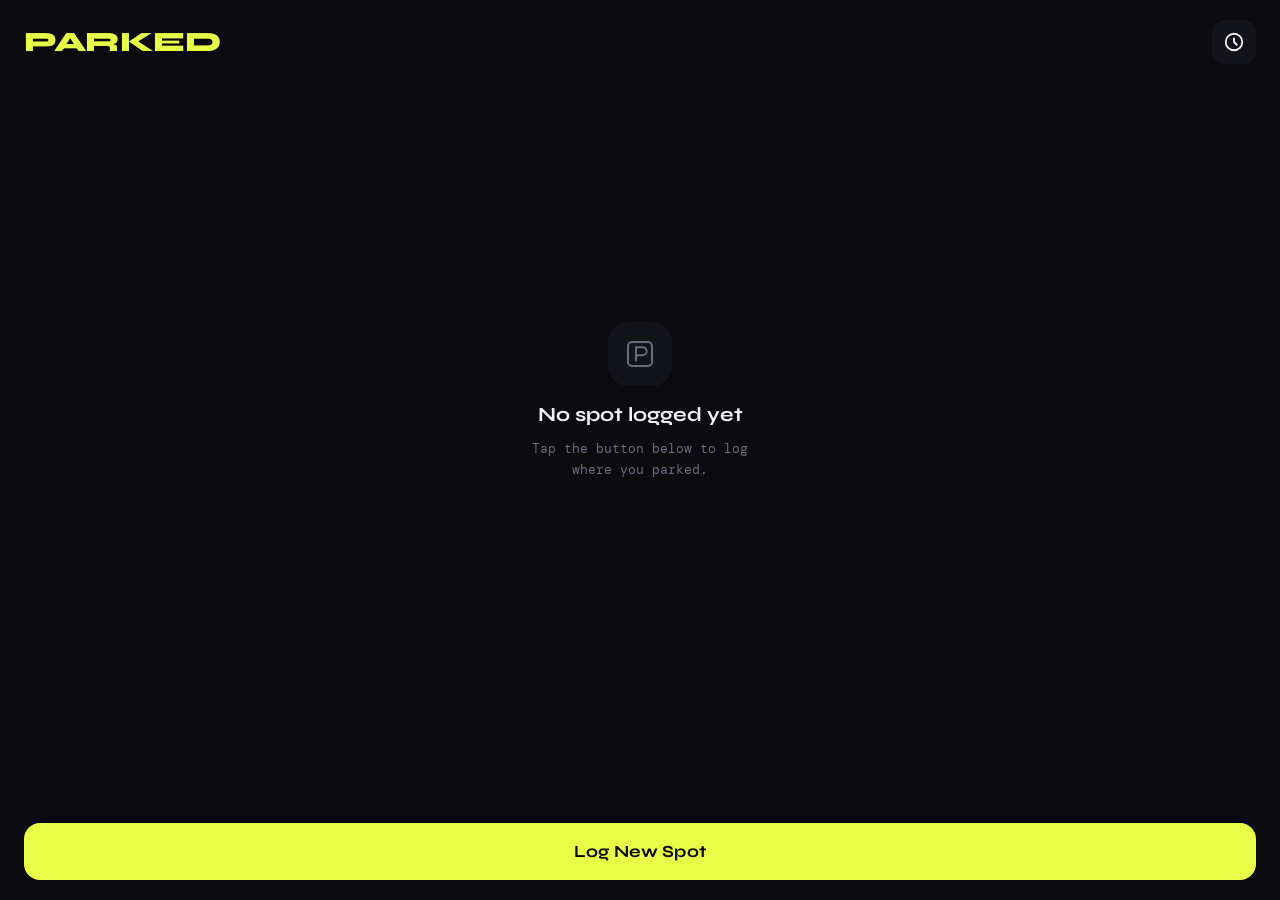
==== index.html @ ad59589d "Add PARKED PWA parking logger app Vanilla HTML/CSS/JS progressive web app with three screens (home, " ====
<!DOCTYPE html>
<html lang="en">
<head>
  <meta charset="UTF-8">
  <meta name="viewport" content="width=device-width, initial-scale=1.0, viewport-fit=cover">
  <meta name="apple-mobile-web-app-capable" content="yes">
  <meta name="apple-mobile-web-app-status-bar-style" content="black-translucent">
  <meta name="apple-mobile-web-app-title" content="Parked">
  <meta name="theme-color" content="#0a0a0f">
  <title>Parked</title>
  <link rel="manifest" href="manifest.json">
  <link rel="apple-touch-icon" href="icons/icon-192.png">
  <link rel="stylesheet" href="style.css">
</head>
<body>
<div id="app">

  <!-- ── HOME SCREEN ─────────────────────────────────────── -->
  <div class="screen active" id="screen-home">
    <div class="screen-inner">
      <header class="header">
        <span class="header-title">PARKED</span>
        <button class="icon-btn" id="btn-history" aria-label="History">
          <svg viewBox="0 0 24 24"><path d="M12 8v4l3 3"/><circle cx="12" cy="12" r="9"/></svg>
        </button>
      </header>

      <div class="screen-body" id="home-body">
        <!-- empty state -->
        <div class="empty-state" id="home-empty">
          <div class="empty-icon">
            <svg viewBox="0 0 24 24"><rect x="3" y="3" width="18" height="18" rx="3"/><path d="M9 17V7h5a3 3 0 0 1 0 6H9"/></svg>
          </div>
          <h2>No spot logged yet</h2>
          <p>Tap the button below to log where you parked.</p>
        </div>

        <!-- current spot card -->
        <div id="home-card" class="hidden">
          <div class="spot-card">
            <div class="spot-card-label">Current spot</div>
            <div class="spot-display">
              <span class="spot-direction" id="card-direction"></span>
              <span class="spot-dot">·</span>
              <span class="spot-level" id="card-level"></span>
              <span class="spot-dot">·</span>
              <span class="spot-side" id="card-side"></span>
            </div>
            <div class="spot-time" id="card-time"></div>
          </div>
        </div>
      </div>

      <div class="screen-footer">
        <button class="btn-primary" id="btn-log-new">Log New Spot</button>
      </div>
    </div>
  </div>

  <!-- ── LOG SCREEN ──────────────────────────────────────── -->
  <div class="screen" id="screen-log">
    <div class="screen-inner">
      <header class="header">
        <button class="back-btn" id="btn-log-back">
          <svg viewBox="0 0 24 24"><polyline points="15 18 9 12 15 6"/></svg>
          Back
        </button>
        <div></div>
      </header>

      <div class="step-dots">
        <div class="step-dot active" id="dot-1"></div>
        <div class="step-dot" id="dot-2"></div>
        <div class="step-dot" id="dot-3"></div>
      </div>

      <div class="screen-body" style="display:flex;flex-direction:column;">

        <!-- Step 1: Direction -->
        <div class="step-content visible" id="step-1">
          <p class="step-heading">Which direction?</p>
          <p class="step-sub">Select the entry side of the garage</p>
          <div class="choice-row">
            <button class="choice-btn" data-dir="North">North</button>
            <button class="choice-btn" data-dir="South">South</button>
          </div>
        </div>

        <!-- Step 2: Level -->
        <div class="step-content" id="step-2">
          <p class="step-heading">Which level?</p>
          <p class="step-sub">Tap the floor number</p>
          <div class="level-grid">
            <button class="level-btn" data-level="1">1</button>
            <button class="level-btn" data-level="2">2</button>
            <button class="level-btn" data-level="3">3</button>
            <button class="level-btn" data-level="4">4</button>
            <button class="level-btn" data-level="5">5</button>
            <button class="level-btn" data-level="6">6</button>
            <button class="level-btn" data-level="7">7</button>
          </div>
        </div>

        <!-- Step 3: Side -->
        <div class="step-content" id="step-3">
          <p class="step-heading">Which side?</p>
          <p class="step-sub">Left or right of the main aisle</p>
          <div class="choice-row">
            <button class="choice-btn" data-side="Left">Left</button>
            <button class="choice-btn" data-side="Right">Right</button>
          </div>
        </div>

        <!-- Step 4: Confirm -->
        <div class="step-content" id="step-confirm">
          <div class="confirm-display">
            <p class="confirm-label">Your spot</p>
            <p class="confirm-spot" id="confirm-text"></p>
          </div>
          <div class="confirm-actions">
            <button class="btn-primary" id="btn-save">Save Spot</button>
            <button class="btn-secondary" id="btn-start-over">Start Over</button>
          </div>
        </div>

      </div>
    </div>
  </div>

  <!-- ── HISTORY SCREEN ─────────────────────────────────── -->
  <div class="screen" id="screen-history">
    <div class="screen-inner">
      <header class="header">
        <button class="back-btn" id="btn-history-back">
          <svg viewBox="0 0 24 24"><polyline points="15 18 9 12 15 6"/></svg>
          Back
        </button>
        <span class="header-title" style="font-size:20px;">History</span>
        <div style="width:44px;"></div>
      </header>

      <p class="history-hint" id="history-hint">Swipe left to delete</p>

      <div class="screen-body">
        <div class="history-list" id="history-list"></div>

        <div class="empty-state hidden" id="history-empty" style="height:60vh;">
          <div class="empty-icon">
            <svg viewBox="0 0 24 24"><path d="M12 8v4l3 3"/><circle cx="12" cy="12" r="9"/></svg>
          </div>
          <h2>No history yet</h2>
          <p>Saved spots will appear here.</p>
        </div>
      </div>
    </div>
  </div>

</div>

<!-- Toast -->
<div id="toast" role="status" aria-live="polite"></div>

<script src="app.js"></script>
</body>
</html>
---- style.css ----
@import url('https://fonts.googleapis.com/css2?family=Syne:wght@700;800&family=DM+Mono:wght@400;500&display=swap');

/* ── Reset & base ──────────────────────────────────────────── */
*, *::before, *::after { box-sizing: border-box; margin: 0; padding: 0; }

:root {
  --bg:       #0a0a0f;
  --surface:  #13131a;
  --surface2: #1c1c27;
  --accent:   #e8ff47;
  --text:     #f0f0f5;
  --muted:    #6b6b80;
  --danger:   #ff4757;
  --radius:   16px;
  --radius-sm: 10px;
  --transition: 320ms cubic-bezier(0.4, 0, 0.2, 1);
  --safe-top:    env(safe-area-inset-top, 0px);
  --safe-bottom: env(safe-area-inset-bottom, 0px);
  --safe-left:   env(safe-area-inset-left, 0px);
  --safe-right:  env(safe-area-inset-right, 0px);
}

html, body {
  height: 100%;
  overflow: hidden;
  background: var(--bg);
  color: var(--text);
  font-family: 'DM Mono', monospace;
  -webkit-font-smoothing: antialiased;
  -webkit-text-size-adjust: 100%;
  overscroll-behavior: none;
}

/* ── Screen container ──────────────────────────────────────── */
#app {
  position: relative;
  width: 100%;
  height: 100%;
  overflow: hidden;
}

.screen {
  position: absolute;
  inset: 0;
  display: flex;
  flex-direction: column;
  background: var(--bg);
  transform: translateX(100%);
  transition: transform var(--transition);
  overflow: hidden;
  will-change: transform;
}

.screen.active {
  transform: translateX(0);
}

.screen.slide-out {
  transform: translateX(-30%);
}

/* ── Safe-area aware layout ────────────────────────────────── */
.screen-inner {
  display: flex;
  flex-direction: column;
  height: 100%;
  padding-top: var(--safe-top);
  padding-bottom: var(--safe-bottom);
  padding-left: var(--safe-left);
  padding-right: var(--safe-right);
}

/* ── Header ────────────────────────────────────────────────── */
.header {
  display: flex;
  align-items: center;
  justify-content: space-between;
  padding: 20px 24px 12px;
  flex-shrink: 0;
}

.header-title {
  font-family: 'Syne', sans-serif;
  font-weight: 800;
  font-size: 28px;
  letter-spacing: -0.5px;
  color: var(--accent);
}

.icon-btn {
  width: 44px;
  height: 44px;
  border-radius: 12px;
  border: none;
  background: var(--surface);
  color: var(--text);
  display: flex;
  align-items: center;
  justify-content: center;
  cursor: pointer;
  transition: background var(--transition), transform 120ms ease;
  -webkit-tap-highlight-color: transparent;
}

.icon-btn:active { transform: scale(0.92); background: var(--surface2); }

.icon-btn svg { width: 22px; height: 22px; fill: none; stroke: currentColor; stroke-width: 2; stroke-linecap: round; stroke-linejoin: round; }

.back-btn {
  display: flex;
  align-items: center;
  gap: 6px;
  background: none;
  border: none;
  color: var(--muted);
  font-family: 'DM Mono', monospace;
  font-size: 13px;
  cursor: pointer;
  padding: 4px 0;
  -webkit-tap-highlight-color: transparent;
  transition: color var(--transition);
}

.back-btn:active { color: var(--text); }
.back-btn svg { width: 18px; height: 18px; fill: none; stroke: currentColor; stroke-width: 2; stroke-linecap: round; stroke-linejoin: round; }

/* ── Scrollable content area ───────────────────────────────── */
.screen-body {
  flex: 1;
  overflow-y: auto;
  -webkit-overflow-scrolling: touch;
  padding: 0 24px;
}

.screen-footer {
  flex-shrink: 0;
  padding: 16px 24px 20px;
}

/* ── Empty state ───────────────────────────────────────────── */
.empty-state {
  display: flex;
  flex-direction: column;
  align-items: center;
  justify-content: center;
  height: 100%;
  gap: 12px;
  text-align: center;
  padding-bottom: 80px;
}

.empty-icon {
  width: 64px;
  height: 64px;
  border-radius: 20px;
  background: var(--surface);
  display: flex;
  align-items: center;
  justify-content: center;
  margin-bottom: 4px;
}

.empty-icon svg { width: 32px; height: 32px; fill: none; stroke: var(--muted); stroke-width: 1.5; stroke-linecap: round; stroke-linejoin: round; }

.empty-state h2 {
  font-family: 'Syne', sans-serif;
  font-size: 20px;
  font-weight: 700;
  color: var(--text);
}

.empty-state p {
  font-size: 13px;
  color: var(--muted);
  line-height: 1.6;
  max-width: 240px;
}

/* ── Current spot card ─────────────────────────────────────── */
.spot-card {
  background: var(--surface);
  border-radius: var(--radius);
  padding: 24px;
  margin-top: 8px;
  border: 1px solid rgba(232, 255, 71, 0.08);
}

.spot-card-label {
  font-size: 11px;
  letter-spacing: 0.12em;
  text-transform: uppercase;
  color: var(--muted);
  margin-bottom: 12px;
}

.spot-display {
  display: flex;
  align-items: baseline;
  gap: 10px;
  flex-wrap: wrap;
}

.spot-direction {
  font-family: 'Syne', sans-serif;
  font-size: 42px;
  font-weight: 800;
  color: var(--accent);
  line-height: 1;
}

.spot-level {
  font-family: 'Syne', sans-serif;
  font-size: 42px;
  font-weight: 800;
  color: var(--text);
  line-height: 1;
}

.spot-side {
  font-family: 'Syne', sans-serif;
  font-size: 42px;
  font-weight: 800;
  color: var(--text);
  line-height: 1;
}

.spot-dot {
  font-size: 24px;
  color: var(--muted);
  line-height: 1;
}

.spot-time {
  margin-top: 16px;
  font-size: 12px;
  color: var(--muted);
}

/* ── Primary button ────────────────────────────────────────── */
.btn-primary {
  width: 100%;
  padding: 18px 24px;
  background: var(--accent);
  color: #0a0a0f;
  border: none;
  border-radius: var(--radius);
  font-family: 'Syne', sans-serif;
  font-size: 17px;
  font-weight: 700;
  letter-spacing: 0.01em;
  cursor: pointer;
  transition: transform 120ms ease, opacity var(--transition);
  -webkit-tap-highlight-color: transparent;
}

.btn-primary:active { transform: scale(0.97); opacity: 0.9; }

.btn-secondary {
  width: 100%;
  padding: 16px 24px;
  background: var(--surface);
  color: var(--muted);
  border: none;
  border-radius: var(--radius);
  font-family: 'DM Mono', monospace;
  font-size: 14px;
  font-weight: 500;
  cursor: pointer;
  transition: background var(--transition), transform 120ms ease;
  -webkit-tap-highlight-color: transparent;
  margin-top: 10px;
}

.btn-secondary:active { transform: scale(0.97); background: var(--surface2); }

/* ── Log screen ────────────────────────────────────────────── */
.step-dots {
  display: flex;
  gap: 8px;
  justify-content: center;
  padding: 16px 0 24px;
  flex-shrink: 0;
}

.step-dot {
  width: 8px;
  height: 8px;
  border-radius: 50%;
  background: var(--surface2);
  transition: background var(--transition), transform var(--transition);
}

.step-dot.active {
  background: var(--accent);
  transform: scale(1.3);
}

.step-dot.done {
  background: rgba(232, 255, 71, 0.35);
}

.step-content {
  display: none;
  flex-direction: column;
  height: 100%;
}

.step-content.visible { display: flex; }

.step-heading {
  font-family: 'Syne', sans-serif;
  font-size: 22px;
  font-weight: 800;
  margin-bottom: 6px;
}

.step-sub {
  font-size: 13px;
  color: var(--muted);
  margin-bottom: 28px;
}

/* 2-button row */
.choice-row {
  display: grid;
  grid-template-columns: 1fr 1fr;
  gap: 12px;
  flex: 1;
  align-items: stretch;
}

.choice-btn {
  background: var(--surface);
  border: 2px solid transparent;
  border-radius: var(--radius);
  color: var(--text);
  font-family: 'Syne', sans-serif;
  font-size: 24px;
  font-weight: 800;
  cursor: pointer;
  min-height: 140px;
  display: flex;
  align-items: center;
  justify-content: center;
  transition: border-color var(--transition), background var(--transition), transform 120ms ease;
  -webkit-tap-highlight-color: transparent;
}

.choice-btn:active {
  transform: scale(0.96);
  background: var(--surface2);
  border-color: var(--accent);
}

/* level grid */
.level-grid {
  display: grid;
  grid-template-columns: repeat(3, 1fr);
  gap: 10px;
  flex: 1;
}

.level-btn {
  background: var(--surface);
  border: 2px solid transparent;
  border-radius: var(--radius);
  color: var(--text);
  font-family: 'Syne', sans-serif;
  font-size: 28px;
  font-weight: 800;
  cursor: pointer;
  min-height: 80px;
  display: flex;
  align-items: center;
  justify-content: center;
  transition: border-color var(--transition), background var(--transition), transform 120ms ease;
  -webkit-tap-highlight-color: transparent;
}

.level-btn:active {
  transform: scale(0.94);
  background: var(--surface2);
  border-color: var(--accent);
}

/* confirmation step */
.confirm-display {
  flex: 1;
  display: flex;
  flex-direction: column;
  align-items: center;
  justify-content: center;
  gap: 8px;
  padding-bottom: 40px;
}

.confirm-spot {
  font-family: 'Syne', sans-serif;
  font-size: 56px;
  font-weight: 800;
  color: var(--accent);
  line-height: 1;
  text-align: center;
  letter-spacing: -1px;
}

.confirm-spot span { color: var(--muted); font-size: 36px; }

.confirm-label {
  font-size: 12px;
  letter-spacing: 0.12em;
  text-transform: uppercase;
  color: var(--muted);
}

.confirm-actions {
  display: flex;
  flex-direction: column;
  gap: 10px;
  width: 100%;
}

/* ── History screen ────────────────────────────────────────── */
.history-hint {
  font-size: 12px;
  color: var(--muted);
  text-align: center;
  padding: 8px 0 16px;
  flex-shrink: 0;
}

.history-list {
  display: flex;
  flex-direction: column;
  gap: 10px;
  padding-bottom: 24px;
}

.history-item-wrapper {
  position: relative;
  border-radius: var(--radius);
  overflow: hidden;
  flex-shrink: 0;
}

.history-delete-bg {
  position: absolute;
  inset: 0;
  background: var(--danger);
  display: flex;
  align-items: center;
  justify-content: flex-end;
  padding-right: 20px;
  border-radius: var(--radius);
}

.history-delete-bg span {
  font-family: 'DM Mono', monospace;
  font-size: 13px;
  font-weight: 500;
  color: #fff;
  letter-spacing: 0.05em;
}

.history-card {
  position: relative;
  background: var(--surface);
  border-radius: var(--radius);
  padding: 18px 20px;
  display: flex;
  align-items: center;
  justify-content: space-between;
  gap: 16px;
  transform: translateX(0);
  transition: transform 300ms cubic-bezier(0.4, 0, 0.2, 1);
  will-change: transform;
  touch-action: pan-y;
  z-index: 1;
  cursor: default;
  -webkit-user-select: none;
  user-select: none;
}

.history-card.is-swiped { transform: translateX(-90px); }

.history-spot {
  display: flex;
  align-items: baseline;
  gap: 6px;
  flex-wrap: wrap;
}

.history-direction {
  font-family: 'Syne', sans-serif;
  font-size: 22px;
  font-weight: 800;
  color: var(--accent);
}

.history-level-side {
  font-family: 'Syne', sans-serif;
  font-size: 22px;
  font-weight: 800;
  color: var(--text);
}

.history-sep { font-size: 16px; color: var(--muted); }

.history-time {
  font-size: 11px;
  color: var(--muted);
  flex-shrink: 0;
  text-align: right;
  line-height: 1.4;
}

/* ── Toast ─────────────────────────────────────────────────── */
#toast {
  position: fixed;
  bottom: calc(24px + var(--safe-bottom));
  left: 50%;
  transform: translateX(-50%) translateY(80px);
  background: var(--surface2);
  color: var(--text);
  font-family: 'DM Mono', monospace;
  font-size: 13px;
  padding: 12px 20px;
  border-radius: 100px;
  border: 1px solid rgba(255,255,255,0.08);
  white-space: nowrap;
  transition: transform 300ms cubic-bezier(0.34, 1.56, 0.64, 1), opacity 300ms ease;
  opacity: 0;
  z-index: 9999;
  pointer-events: none;
}

#toast.show {
  transform: translateX(-50%) translateY(0);
  opacity: 1;
}

/* ── Utilities ─────────────────────────────────────────────── */
.hidden { display: none !important; }

.mt-8  { margin-top: 8px; }
.mt-16 { margin-top: 16px; }
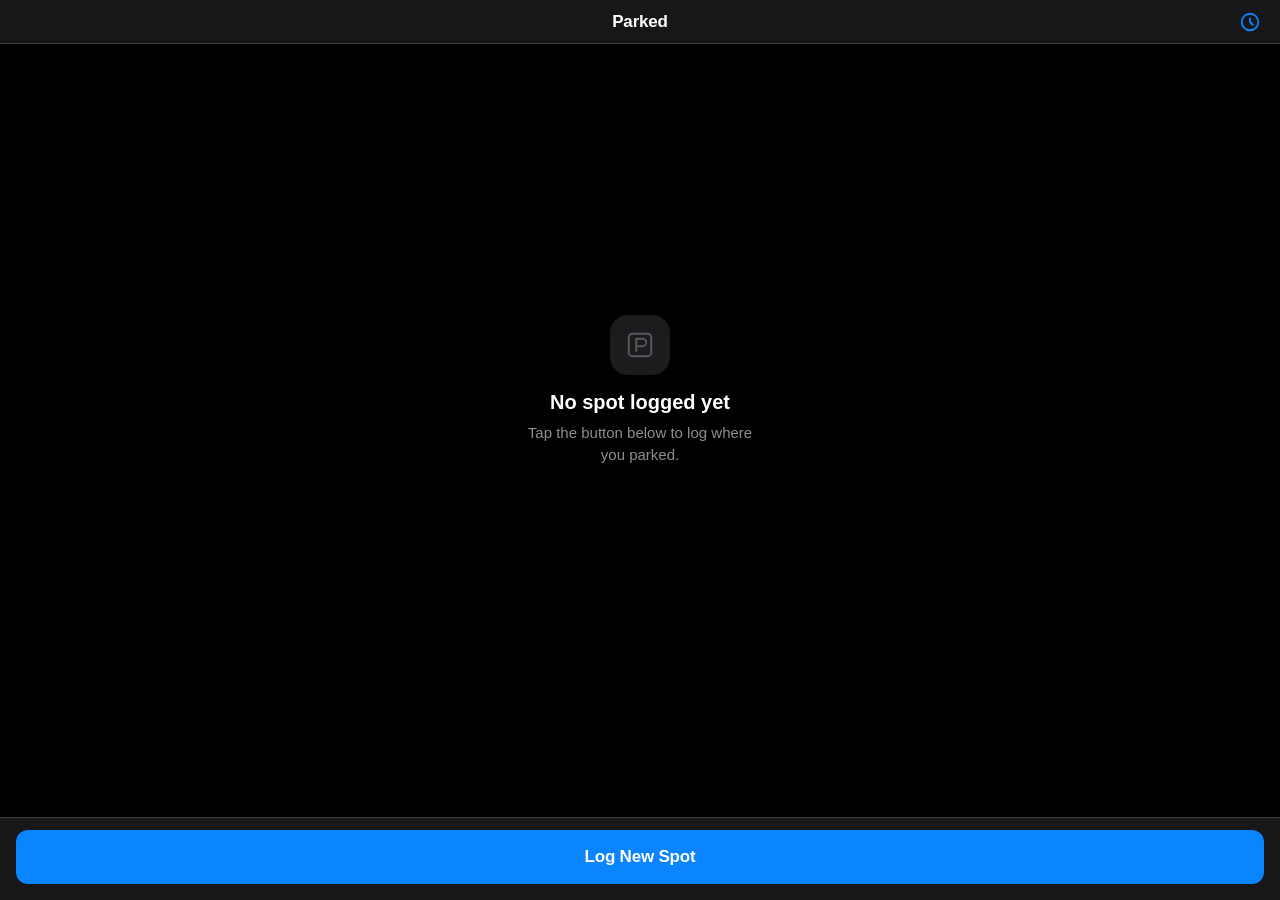
==== commit 77d83f22: "Redesign UI with iOS-native visual language Switches to system font stack (-apple-system), iOS dark " ====
--- a/index.html
+++ b/index.html
@@ -6,7 +6,7 @@
   <meta name="apple-mobile-web-app-capable" content="yes">
   <meta name="apple-mobile-web-app-status-bar-style" content="black-translucent">
   <meta name="apple-mobile-web-app-title" content="Parked">
-  <meta name="theme-color" content="#0a0a0f">
+  <meta name="theme-color" content="#000000">
   <title>Parked</title>
   <link rel="manifest" href="manifest.json">
   <link rel="apple-touch-icon" href="icons/icon-192.png">
@@ -19,10 +19,12 @@
   <div class="screen active" id="screen-home">
     <div class="screen-inner">
       <header class="header">
-        <span class="header-title">PARKED</span>
-        <button class="icon-btn" id="btn-history" aria-label="History">
-          <svg viewBox="0 0 24 24"><path d="M12 8v4l3 3"/><circle cx="12" cy="12" r="9"/></svg>
-        </button>
+        <span class="header-title">Parked</span>
+        <div class="header-right">
+          <button class="icon-btn" id="btn-history" aria-label="History">
+            <svg viewBox="0 0 24 24"><path d="M12 8v4l3 3"/><circle cx="12" cy="12" r="9"/></svg>
+          </button>
+        </div>
       </header>
 
       <div class="screen-body" id="home-body">
@@ -61,11 +63,13 @@
   <div class="screen" id="screen-log">
     <div class="screen-inner">
       <header class="header">
-        <button class="back-btn" id="btn-log-back">
-          <svg viewBox="0 0 24 24"><polyline points="15 18 9 12 15 6"/></svg>
-          Back
-        </button>
-        <div></div>
+        <div class="header-left">
+          <button class="back-btn" id="btn-log-back">
+            <svg viewBox="0 0 24 24"><polyline points="15 18 9 12 15 6"/></svg>
+            Parked
+          </button>
+        </div>
+        <span class="header-title">Log Spot</span>
       </header>
 
       <div class="step-dots">
@@ -131,12 +135,13 @@
   <div class="screen" id="screen-history">
     <div class="screen-inner">
       <header class="header">
-        <button class="back-btn" id="btn-history-back">
-          <svg viewBox="0 0 24 24"><polyline points="15 18 9 12 15 6"/></svg>
-          Back
-        </button>
-        <span class="header-title" style="font-size:20px;">History</span>
-        <div style="width:44px;"></div>
+        <div class="header-left">
+          <button class="back-btn" id="btn-history-back">
+            <svg viewBox="0 0 24 24"><polyline points="15 18 9 12 15 6"/></svg>
+            Parked
+          </button>
+        </div>
+        <span class="header-title">History</span>
       </header>
 
       <p class="history-hint" id="history-hint">Swipe left to delete</p>
--- a/style.css
+++ b/style.css
@@ -1,19 +1,21 @@
-@import url('https://fonts.googleapis.com/css2?family=Syne:wght@700;800&family=DM+Mono:wght@400;500&display=swap');
-
 /* ── Reset & base ──────────────────────────────────────────── */
 *, *::before, *::after { box-sizing: border-box; margin: 0; padding: 0; }
 
 :root {
-  --bg:       #0a0a0f;
-  --surface:  #13131a;
-  --surface2: #1c1c27;
-  --accent:   #e8ff47;
-  --text:     #f0f0f5;
-  --muted:    #6b6b80;
-  --danger:   #ff4757;
-  --radius:   16px;
-  --radius-sm: 10px;
-  --transition: 320ms cubic-bezier(0.4, 0, 0.2, 1);
+  --bg:        #000000;
+  --surface:   #1C1C1E;
+  --surface2:  #2C2C2E;
+  --surface3:  #3A3A3C;
+  --accent:    #0A84FF;
+  --accent-bg: rgba(10, 132, 255, 0.12);
+  --text:      #FFFFFF;
+  --text-2:    rgba(235, 235, 245, 0.6);
+  --text-3:    rgba(235, 235, 245, 0.3);
+  --sep:       rgba(84, 84, 88, 0.65);
+  --danger:    #FF453A;
+  --radius:    12px;
+  --radius-lg: 16px;
+  --transition: 350ms cubic-bezier(0.4, 0, 0.2, 1);
   --safe-top:    env(safe-area-inset-top, 0px);
   --safe-bottom: env(safe-area-inset-bottom, 0px);
   --safe-left:   env(safe-area-inset-left, 0px);
@@ -25,7 +27,7 @@
   overflow: hidden;
   background: var(--bg);
   color: var(--text);
-  font-family: 'DM Mono', monospace;
+  font-family: -apple-system, BlinkMacSystemFont, 'SF Pro Text', 'Helvetica Neue', sans-serif;
   -webkit-font-smoothing: antialiased;
   -webkit-text-size-adjust: 100%;
   overscroll-behavior: none;
@@ -51,90 +53,135 @@
   will-change: transform;
 }
 
-.screen.active {
-  transform: translateX(0);
-}
-
-.screen.slide-out {
-  transform: translateX(-30%);
-}
-
-/* ── Safe-area aware layout ────────────────────────────────── */
+.screen.active  { transform: translateX(0); }
+.screen.slide-out { transform: translateX(-30%); }
+
+/* ── Screen inner ──────────────────────────────────────────── */
 .screen-inner {
   display: flex;
   flex-direction: column;
   height: 100%;
-  padding-top: var(--safe-top);
-  padding-bottom: var(--safe-bottom);
   padding-left: var(--safe-left);
   padding-right: var(--safe-right);
 }
 
-/* ── Header ────────────────────────────────────────────────── */
+/* ── Nav bar ───────────────────────────────────────────────── */
 .header {
-  display: flex;
-  align-items: center;
-  justify-content: space-between;
-  padding: 20px 24px 12px;
-  flex-shrink: 0;
+  position: relative;
+  display: flex;
+  align-items: center;
+  justify-content: center;
+  flex-shrink: 0;
+  height: calc(44px + var(--safe-top));
+  padding-top: var(--safe-top);
+  padding-left: 8px;
+  padding-right: 8px;
+  background: rgba(28, 28, 30, 0.85);
+  -webkit-backdrop-filter: blur(20px) saturate(180%);
+  backdrop-filter: blur(20px) saturate(180%);
+  border-bottom: 0.5px solid var(--sep);
+  z-index: 10;
 }
 
 .header-title {
-  font-family: 'Syne', sans-serif;
-  font-weight: 800;
-  font-size: 28px;
-  letter-spacing: -0.5px;
+  font-size: 17px;
+  font-weight: 600;
+  letter-spacing: -0.2px;
+  color: var(--text);
+  pointer-events: none;
+}
+
+.header-left {
+  position: absolute;
+  left: 8px;
+  top: var(--safe-top);
+  height: 44px;
+  display: flex;
+  align-items: center;
+}
+
+.header-right {
+  position: absolute;
+  right: 8px;
+  top: var(--safe-top);
+  height: 44px;
+  display: flex;
+  align-items: center;
+}
+
+/* iOS-style back button */
+.back-btn {
+  display: flex;
+  align-items: center;
+  gap: 2px;
+  background: none;
+  border: none;
   color: var(--accent);
-}
-
+  font-family: inherit;
+  font-size: 17px;
+  font-weight: 400;
+  cursor: pointer;
+  padding: 8px 8px 8px 4px;
+  -webkit-tap-highlight-color: transparent;
+  transition: opacity 150ms ease;
+  white-space: nowrap;
+}
+
+.back-btn:active { opacity: 0.5; }
+
+.back-btn svg {
+  width: 20px;
+  height: 20px;
+  fill: none;
+  stroke: var(--accent);
+  stroke-width: 2.5;
+  stroke-linecap: round;
+  stroke-linejoin: round;
+  flex-shrink: 0;
+}
+
+/* Icon-only button */
 .icon-btn {
   width: 44px;
   height: 44px;
-  border-radius: 12px;
   border: none;
-  background: var(--surface);
-  color: var(--text);
+  background: none;
+  color: var(--accent);
   display: flex;
   align-items: center;
   justify-content: center;
   cursor: pointer;
-  transition: background var(--transition), transform 120ms ease;
   -webkit-tap-highlight-color: transparent;
-}
-
-.icon-btn:active { transform: scale(0.92); background: var(--surface2); }
-
+  transition: opacity 150ms ease;
+}
+
+.icon-btn:active { opacity: 0.5; }
 .icon-btn svg { width: 22px; height: 22px; fill: none; stroke: currentColor; stroke-width: 2; stroke-linecap: round; stroke-linejoin: round; }
 
-.back-btn {
-  display: flex;
-  align-items: center;
-  gap: 6px;
-  background: none;
-  border: none;
-  color: var(--muted);
-  font-family: 'DM Mono', monospace;
-  font-size: 13px;
-  cursor: pointer;
-  padding: 4px 0;
-  -webkit-tap-highlight-color: transparent;
-  transition: color var(--transition);
-}
-
-.back-btn:active { color: var(--text); }
-.back-btn svg { width: 18px; height: 18px; fill: none; stroke: currentColor; stroke-width: 2; stroke-linecap: round; stroke-linejoin: round; }
-
-/* ── Scrollable content area ───────────────────────────────── */
+/* ── Scroll body ───────────────────────────────────────────── */
 .screen-body {
   flex: 1;
   overflow-y: auto;
   -webkit-overflow-scrolling: touch;
-  padding: 0 24px;
+  padding: 0 16px;
 }
 
 .screen-footer {
   flex-shrink: 0;
-  padding: 16px 24px 20px;
+  padding: 12px 16px calc(16px + var(--safe-bottom));
+  border-top: 0.5px solid var(--sep);
+  background: rgba(28, 28, 30, 0.85);
+  -webkit-backdrop-filter: blur(20px) saturate(180%);
+  backdrop-filter: blur(20px) saturate(180%);
+}
+
+/* ── Large title (home) ────────────────────────────────────── */
+.large-title {
+  font-size: 34px;
+  font-weight: 700;
+  letter-spacing: 0.374px;
+  color: var(--text);
+  padding: 8px 0 6px;
 }
 
 /* ── Empty state ───────────────────────────────────────────── */
@@ -144,159 +191,152 @@
   align-items: center;
   justify-content: center;
   height: 100%;
-  gap: 12px;
+  gap: 8px;
   text-align: center;
   padding-bottom: 80px;
 }
 
 .empty-icon {
-  width: 64px;
-  height: 64px;
-  border-radius: 20px;
+  width: 60px;
+  height: 60px;
+  border-radius: 18px;
   background: var(--surface);
   display: flex;
   align-items: center;
   justify-content: center;
-  margin-bottom: 4px;
-}
-
-.empty-icon svg { width: 32px; height: 32px; fill: none; stroke: var(--muted); stroke-width: 1.5; stroke-linecap: round; stroke-linejoin: round; }
+  margin-bottom: 8px;
+}
+
+.empty-icon svg { width: 30px; height: 30px; fill: none; stroke: var(--text-3); stroke-width: 1.5; stroke-linecap: round; stroke-linejoin: round; }
 
 .empty-state h2 {
-  font-family: 'Syne', sans-serif;
   font-size: 20px;
-  font-weight: 700;
+  font-weight: 600;
   color: var(--text);
 }
 
 .empty-state p {
-  font-size: 13px;
-  color: var(--muted);
-  line-height: 1.6;
+  font-size: 15px;
+  color: var(--text-2);
+  line-height: 1.5;
   max-width: 240px;
 }
 
-/* ── Current spot card ─────────────────────────────────────── */
+/* ── Spot card (home) ──────────────────────────────────────── */
 .spot-card {
   background: var(--surface);
-  border-radius: var(--radius);
-  padding: 24px;
+  border-radius: var(--radius-lg);
+  padding: 20px;
   margin-top: 8px;
-  border: 1px solid rgba(232, 255, 71, 0.08);
 }
 
 .spot-card-label {
-  font-size: 11px;
-  letter-spacing: 0.12em;
+  font-size: 13px;
+  font-weight: 400;
+  color: var(--text-2);
+  margin-bottom: 10px;
   text-transform: uppercase;
-  color: var(--muted);
-  margin-bottom: 12px;
+  letter-spacing: 0.06em;
 }
 
 .spot-display {
   display: flex;
-  align-items: baseline;
+  align-items: center;
   gap: 10px;
   flex-wrap: wrap;
 }
 
 .spot-direction {
-  font-family: 'Syne', sans-serif;
-  font-size: 42px;
-  font-weight: 800;
+  font-size: 40px;
+  font-weight: 700;
   color: var(--accent);
   line-height: 1;
-}
-
-.spot-level {
-  font-family: 'Syne', sans-serif;
-  font-size: 42px;
-  font-weight: 800;
+  letter-spacing: -0.5px;
+}
+
+.spot-level,
+.spot-side {
+  font-size: 40px;
+  font-weight: 700;
   color: var(--text);
   line-height: 1;
-}
-
-.spot-side {
-  font-family: 'Syne', sans-serif;
-  font-size: 42px;
-  font-weight: 800;
-  color: var(--text);
+  letter-spacing: -0.5px;
+}
+
+.spot-dot {
+  font-size: 26px;
+  color: var(--text-3);
+  font-weight: 300;
   line-height: 1;
 }
 
-.spot-dot {
-  font-size: 24px;
-  color: var(--muted);
-  line-height: 1;
-}
-
 .spot-time {
-  margin-top: 16px;
-  font-size: 12px;
-  color: var(--muted);
-}
-
-/* ── Primary button ────────────────────────────────────────── */
+  margin-top: 14px;
+  font-size: 13px;
+  color: var(--text-2);
+}
+
+/* ── Buttons ───────────────────────────────────────────────── */
 .btn-primary {
   width: 100%;
-  padding: 18px 24px;
+  height: 54px;
   background: var(--accent);
-  color: #0a0a0f;
+  color: #fff;
   border: none;
   border-radius: var(--radius);
-  font-family: 'Syne', sans-serif;
+  font-family: inherit;
   font-size: 17px;
-  font-weight: 700;
-  letter-spacing: 0.01em;
+  font-weight: 600;
+  letter-spacing: -0.2px;
   cursor: pointer;
-  transition: transform 120ms ease, opacity var(--transition);
   -webkit-tap-highlight-color: transparent;
-}
-
-.btn-primary:active { transform: scale(0.97); opacity: 0.9; }
+  transition: opacity 150ms ease, transform 120ms ease;
+}
+
+.btn-primary:active { opacity: 0.75; transform: scale(0.98); }
 
 .btn-secondary {
   width: 100%;
-  padding: 16px 24px;
-  background: var(--surface);
-  color: var(--muted);
+  height: 54px;
+  background: var(--surface2);
+  color: var(--text);
   border: none;
   border-radius: var(--radius);
-  font-family: 'DM Mono', monospace;
-  font-size: 14px;
-  font-weight: 500;
+  font-family: inherit;
+  font-size: 17px;
+  font-weight: 400;
   cursor: pointer;
-  transition: background var(--transition), transform 120ms ease;
   -webkit-tap-highlight-color: transparent;
+  transition: opacity 150ms ease, transform 120ms ease;
   margin-top: 10px;
 }
 
-.btn-secondary:active { transform: scale(0.97); background: var(--surface2); }
+.btn-secondary:active { opacity: 0.6; transform: scale(0.98); }
 
 /* ── Log screen ────────────────────────────────────────────── */
 .step-dots {
   display: flex;
-  gap: 8px;
-  justify-content: center;
-  padding: 16px 0 24px;
+  gap: 6px;
+  justify-content: center;
+  padding: 14px 0 20px;
   flex-shrink: 0;
 }
 
 .step-dot {
-  width: 8px;
-  height: 8px;
+  width: 7px;
+  height: 7px;
   border-radius: 50%;
-  background: var(--surface2);
+  background: var(--surface3);
   transition: background var(--transition), transform var(--transition);
 }
 
 .step-dot.active {
   background: var(--accent);
-  transform: scale(1.3);
+  transform: scale(1.25);
 }
 
 .step-dot.done {
-  background: rgba(232, 255, 71, 0.35);
+  background: rgba(10, 132, 255, 0.35);
 }
 
 .step-content {
@@ -308,42 +348,43 @@
 .step-content.visible { display: flex; }
 
 .step-heading {
-  font-family: 'Syne', sans-serif;
   font-size: 22px;
-  font-weight: 800;
-  margin-bottom: 6px;
+  font-weight: 700;
+  letter-spacing: -0.3px;
+  color: var(--text);
+  margin-bottom: 4px;
 }
 
 .step-sub {
-  font-size: 13px;
-  color: var(--muted);
-  margin-bottom: 28px;
+  font-size: 15px;
+  color: var(--text-2);
+  margin-bottom: 24px;
 }
 
 /* 2-button row */
 .choice-row {
   display: grid;
   grid-template-columns: 1fr 1fr;
-  gap: 12px;
+  gap: 10px;
   flex: 1;
   align-items: stretch;
 }
 
 .choice-btn {
   background: var(--surface);
-  border: 2px solid transparent;
-  border-radius: var(--radius);
-  color: var(--text);
-  font-family: 'Syne', sans-serif;
-  font-size: 24px;
-  font-weight: 800;
+  border: 1.5px solid transparent;
+  border-radius: var(--radius-lg);
+  color: var(--text);
+  font-family: inherit;
+  font-size: 22px;
+  font-weight: 600;
   cursor: pointer;
-  min-height: 140px;
-  display: flex;
-  align-items: center;
-  justify-content: center;
-  transition: border-color var(--transition), background var(--transition), transform 120ms ease;
+  min-height: 130px;
+  display: flex;
+  align-items: center;
+  justify-content: center;
   -webkit-tap-highlight-color: transparent;
+  transition: background 120ms ease, border-color 120ms ease, transform 120ms ease;
 }
 
 .choice-btn:active {
@@ -362,19 +403,19 @@
 
 .level-btn {
   background: var(--surface);
-  border: 2px solid transparent;
-  border-radius: var(--radius);
-  color: var(--text);
-  font-family: 'Syne', sans-serif;
+  border: 1.5px solid transparent;
+  border-radius: var(--radius-lg);
+  color: var(--text);
+  font-family: inherit;
   font-size: 28px;
-  font-weight: 800;
+  font-weight: 600;
   cursor: pointer;
-  min-height: 80px;
-  display: flex;
-  align-items: center;
-  justify-content: center;
-  transition: border-color var(--transition), background var(--transition), transform 120ms ease;
+  min-height: 76px;
+  display: flex;
+  align-items: center;
+  justify-content: center;
   -webkit-tap-highlight-color: transparent;
+  transition: background 120ms ease, border-color 120ms ease, transform 120ms ease;
 }
 
 .level-btn:active {
@@ -383,49 +424,48 @@
   border-color: var(--accent);
 }
 
-/* confirmation step */
+/* confirm */
 .confirm-display {
   flex: 1;
   display: flex;
   flex-direction: column;
   align-items: center;
   justify-content: center;
-  gap: 8px;
+  gap: 10px;
   padding-bottom: 40px;
 }
 
 .confirm-spot {
-  font-family: 'Syne', sans-serif;
-  font-size: 56px;
-  font-weight: 800;
-  color: var(--accent);
-  line-height: 1;
+  font-size: 48px;
+  font-weight: 700;
+  color: var(--text);
+  line-height: 1.1;
   text-align: center;
   letter-spacing: -1px;
 }
 
-.confirm-spot span { color: var(--muted); font-size: 36px; }
+.confirm-spot span { color: var(--text-3); font-size: 32px; font-weight: 300; }
 
 .confirm-label {
-  font-size: 12px;
-  letter-spacing: 0.12em;
+  font-size: 13px;
+  color: var(--text-2);
   text-transform: uppercase;
-  color: var(--muted);
+  letter-spacing: 0.06em;
 }
 
 .confirm-actions {
   display: flex;
   flex-direction: column;
-  gap: 10px;
+  gap: 0;
   width: 100%;
 }
 
 /* ── History screen ────────────────────────────────────────── */
 .history-hint {
-  font-size: 12px;
-  color: var(--muted);
+  font-size: 13px;
+  color: var(--text-3);
   text-align: center;
-  padding: 8px 0 16px;
+  padding: 10px 0 14px;
   flex-shrink: 0;
 }
 
@@ -438,7 +478,7 @@
 
 .history-item-wrapper {
   position: relative;
-  border-radius: var(--radius);
+  border-radius: var(--radius-lg);
   overflow: hidden;
   flex-shrink: 0;
 }
@@ -450,33 +490,31 @@
   display: flex;
   align-items: center;
   justify-content: flex-end;
-  padding-right: 20px;
-  border-radius: var(--radius);
+  padding-right: 22px;
+  border-radius: var(--radius-lg);
 }
 
 .history-delete-bg span {
-  font-family: 'DM Mono', monospace;
-  font-size: 13px;
-  font-weight: 500;
+  font-family: inherit;
+  font-size: 15px;
+  font-weight: 600;
   color: #fff;
-  letter-spacing: 0.05em;
 }
 
 .history-card {
   position: relative;
   background: var(--surface);
-  border-radius: var(--radius);
-  padding: 18px 20px;
+  border-radius: var(--radius-lg);
+  padding: 16px 18px;
   display: flex;
   align-items: center;
   justify-content: space-between;
-  gap: 16px;
+  gap: 12px;
   transform: translateX(0);
   transition: transform 300ms cubic-bezier(0.4, 0, 0.2, 1);
   will-change: transform;
   touch-action: pan-y;
   z-index: 1;
-  cursor: default;
   -webkit-user-select: none;
   user-select: none;
 }
@@ -485,30 +523,33 @@
 
 .history-spot {
   display: flex;
-  align-items: baseline;
+  align-items: center;
   gap: 6px;
-  flex-wrap: wrap;
 }
 
 .history-direction {
-  font-family: 'Syne', sans-serif;
-  font-size: 22px;
-  font-weight: 800;
+  font-size: 20px;
+  font-weight: 700;
   color: var(--accent);
+  letter-spacing: -0.3px;
 }
 
 .history-level-side {
-  font-family: 'Syne', sans-serif;
-  font-size: 22px;
-  font-weight: 800;
-  color: var(--text);
-}
-
-.history-sep { font-size: 16px; color: var(--muted); }
+  font-size: 20px;
+  font-weight: 600;
+  color: var(--text);
+  letter-spacing: -0.3px;
+}
+
+.history-sep {
+  font-size: 16px;
+  color: var(--text-3);
+  font-weight: 300;
+}
 
 .history-time {
-  font-size: 11px;
-  color: var(--muted);
+  font-size: 13px;
+  color: var(--text-2);
   flex-shrink: 0;
   text-align: right;
   line-height: 1.4;
@@ -517,19 +558,21 @@
 /* ── Toast ─────────────────────────────────────────────────── */
 #toast {
   position: fixed;
-  bottom: calc(24px + var(--safe-bottom));
+  bottom: calc(20px + var(--safe-bottom));
   left: 50%;
-  transform: translateX(-50%) translateY(80px);
-  background: var(--surface2);
-  color: var(--text);
-  font-family: 'DM Mono', monospace;
-  font-size: 13px;
-  padding: 12px 20px;
+  transform: translateX(-50%) translateY(60px);
+  background: rgba(44, 44, 46, 0.96);
+  -webkit-backdrop-filter: blur(20px);
+  backdrop-filter: blur(20px);
+  color: var(--text);
+  font-family: inherit;
+  font-size: 15px;
+  font-weight: 400;
+  padding: 12px 22px;
   border-radius: 100px;
-  border: 1px solid rgba(255,255,255,0.08);
   white-space: nowrap;
-  transition: transform 300ms cubic-bezier(0.34, 1.56, 0.64, 1), opacity 300ms ease;
   opacity: 0;
+  transition: transform 300ms cubic-bezier(0.34, 1.3, 0.64, 1), opacity 250ms ease;
   z-index: 9999;
   pointer-events: none;
 }
@@ -539,8 +582,5 @@
   opacity: 1;
 }
 
-/* ── Utilities ─────────────────────────────────────────────── */
+/* ── Utility ───────────────────────────────────────────────── */
 .hidden { display: none !important; }
-
-.mt-8  { margin-top: 8px; }
-.mt-16 { margin-top: 16px; }
